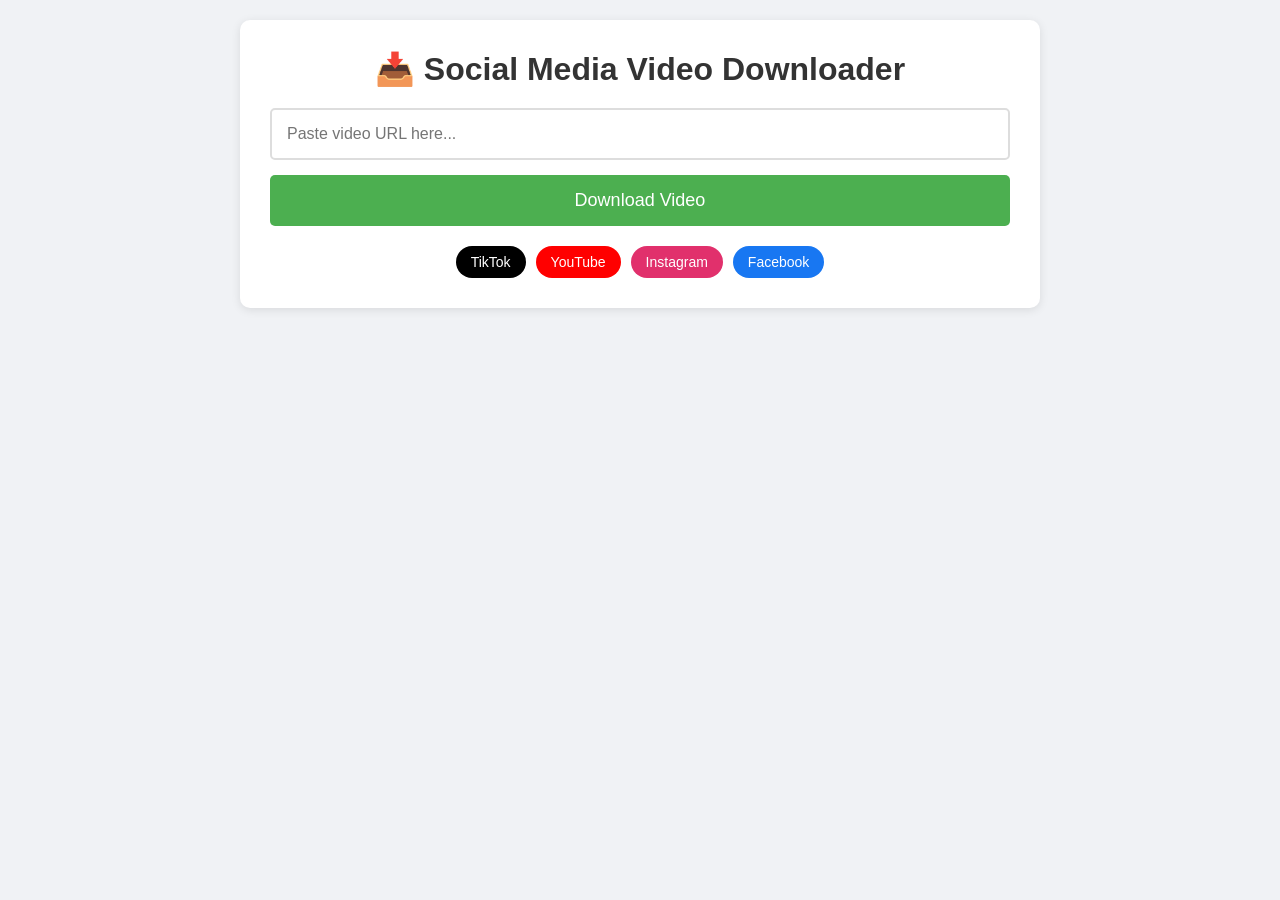
==== index.html @ af2e0701 "Implement HTML layout for social media video downloader This HTML file provides a user interface for" ====
<!DOCTYPE html>
<html lang="en">
<head>
    <meta charset="UTF-8">
    <meta name="viewport" content="width=device-width, initial-scale=1.0">
    <title>Video Downloader</title>
    <style>
        *{margin:0;padding:0;box-sizing:border-box;font-family:Arial,sans-serif}
        body{background:#f0f2f5;padding:20px}
        .container{max-width:800px;margin:0 auto;background:white;padding:30px;border-radius:10px;box-shadow:0 2px 10px rgba(0,0,0,0.1)}
        h1{text-align:center;color:#333;margin-bottom:20px}
        input{width:100%;padding:15px;border:2px solid #ddd;border-radius:5px;margin-bottom:15px;font-size:16px}
        button{width:100%;padding:15px;background:#4CAF50;color:white;border:none;border-radius:5px;font-size:18px;cursor:pointer}
        button:hover{background:#45a049}
        .platforms{display:flex;justify-content:center;gap:10px;margin-top:20px;flex-wrap:wrap}
        .badge{padding:8px 15px;border-radius:20px;color:white;font-size:14px}
        .tiktok{background:#000}.youtube{background:#ff0000}.instagram{background:#e1306c}.facebook{background:#1877f2}
    </style>
</head>
<body>
    <div class="container">
        <h1>📥 Social Media Video Downloader</h1>
        <input type="url" placeholder="Paste video URL here..." id="url">
        <button onclick="download()">Download Video</button>
        <div class="platforms">
            <span class="badge tiktok">TikTok</span>
            <span class="badge youtube">YouTube</span>
            <span class="badge instagram">Instagram</span>
            <span class="badge facebook">Facebook</span>
        </div>
    </div>
    <script>
        function download(){
            alert('Video download started! (Demo version)');
        }
    </script>
</body>
</html>
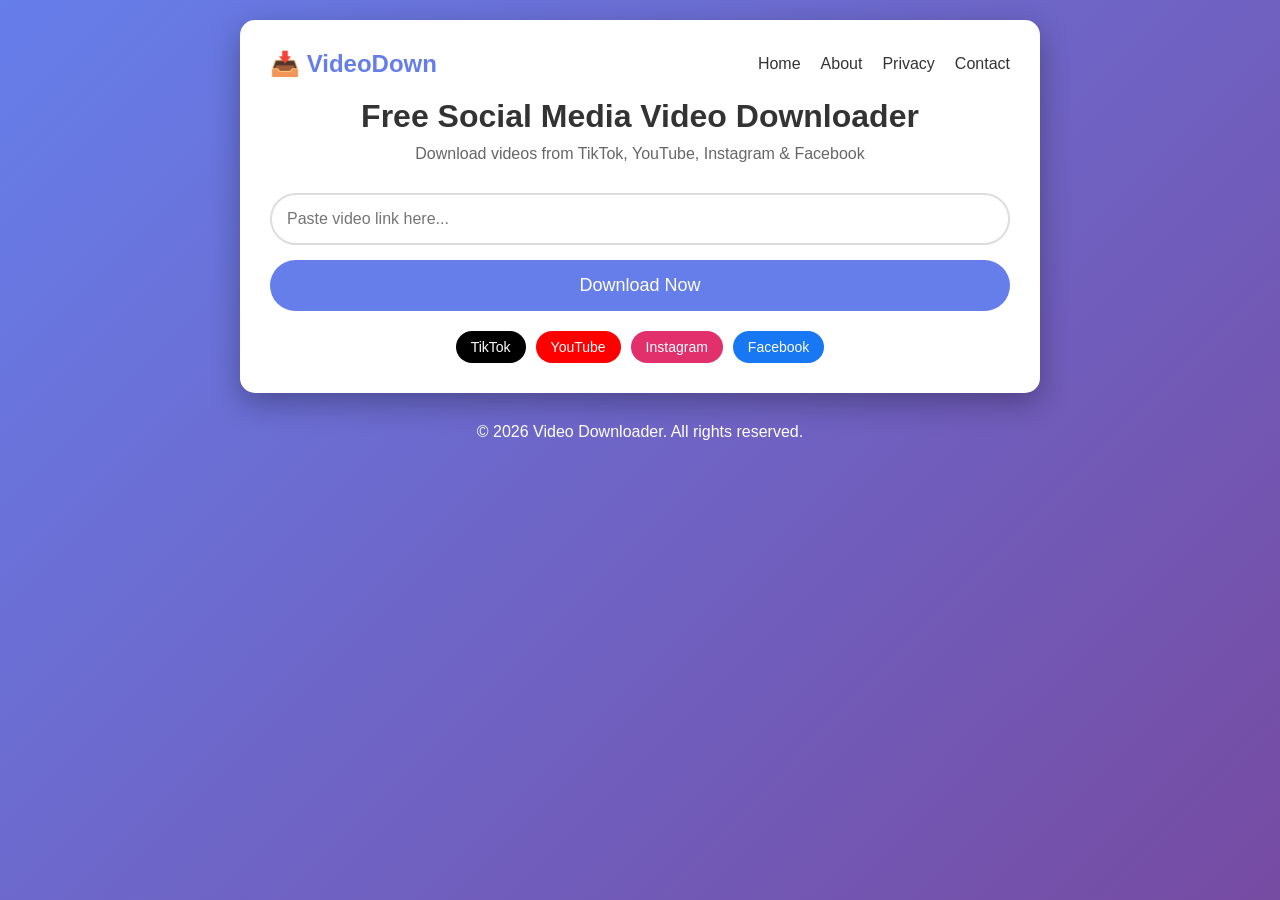
==== commit db00c7dc: "Initial upload" ====
--- a/index.html
+++ b/index.html
@@ -6,22 +6,42 @@
     <title>Video Downloader</title>
     <style>
         *{margin:0;padding:0;box-sizing:border-box;font-family:Arial,sans-serif}
-        body{background:#f0f2f5;padding:20px}
-        .container{max-width:800px;margin:0 auto;background:white;padding:30px;border-radius:10px;box-shadow:0 2px 10px rgba(0,0,0,0.1)}
-        h1{text-align:center;color:#333;margin-bottom:20px}
-        input{width:100%;padding:15px;border:2px solid #ddd;border-radius:5px;margin-bottom:15px;font-size:16px}
-        button{width:100%;padding:15px;background:#4CAF50;color:white;border:none;border-radius:5px;font-size:18px;cursor:pointer}
-        button:hover{background:#45a049}
+        body{background:linear-gradient(135deg,#667eea,#764ba2);min-height:100vh;padding:20px}
+        .container{max-width:800px;margin:0 auto;background:white;padding:30px;border-radius:15px;box-shadow:0 10px 30px rgba(0,0,0,0.3)}
+        h1{text-align:center;color:#333;margin-bottom:10px}
+        .subtitle{text-align:center;color:#666;margin-bottom:30px}
+        input{width:100%;padding:15px;border:2px solid #ddd;border-radius:50px;margin-bottom:15px;font-size:16px;outline:none}
+        input:focus{border-color:#667eea}
+        button{width:100%;padding:15px;background:#667eea;color:white;border:none;border-radius:50px;font-size:18px;cursor:pointer}
+        button:hover{background:#764ba2}
         .platforms{display:flex;justify-content:center;gap:10px;margin-top:20px;flex-wrap:wrap}
         .badge{padding:8px 15px;border-radius:20px;color:white;font-size:14px}
         .tiktok{background:#000}.youtube{background:#ff0000}.instagram{background:#e1306c}.facebook{background:#1877f2}
+        nav{display:flex;justify-content:space-between;align-items:center;margin-bottom:20px}
+        .logo{font-size:24px;font-weight:bold;color:#667eea}
+        .nav-links{display:flex;gap:20px}
+        .nav-links a{text-decoration:none;color:#333}
+        footer{text-align:center;margin-top:30px;color:white}
     </style>
 </head>
 <body>
     <div class="container">
-        <h1>📥 Social Media Video Downloader</h1>
-        <input type="url" placeholder="Paste video URL here..." id="url">
-        <button onclick="download()">Download Video</button>
+        <nav>
+            <div class="logo">📥 VideoDown</div>
+            <div class="nav-links">
+                <a href="index.html">Home</a>
+                <a href="about.html">About</a>
+                <a href="privacy.html">Privacy</a>
+                <a href="contact.html">Contact</a>
+            </div>
+        </nav>
+        
+        <h1>Free Social Media Video Downloader</h1>
+        <p class="subtitle">Download videos from TikTok, YouTube, Instagram & Facebook</p>
+        
+        <input type="url" placeholder="Paste video link here..." id="videoUrl">
+        <button onclick="download()">Download Now</button>
+        
         <div class="platforms">
             <span class="badge tiktok">TikTok</span>
             <span class="badge youtube">YouTube</span>
@@ -29,9 +49,19 @@
             <span class="badge facebook">Facebook</span>
         </div>
     </div>
+    
+    <footer>
+        <p>&copy; 2026 Video Downloader. All rights reserved.</p>
+    </footer>
+
     <script>
         function download(){
-            alert('Video download started! (Demo version)');
+            var url = document.getElementById('videoUrl').value;
+            if(!url){
+                alert('Please enter a video URL');
+                return;
+            }
+            alert('Processing: ' + url + '\n\nThis is a demo. Add backend API for real downloads.');
         }
     </script>
 </body>
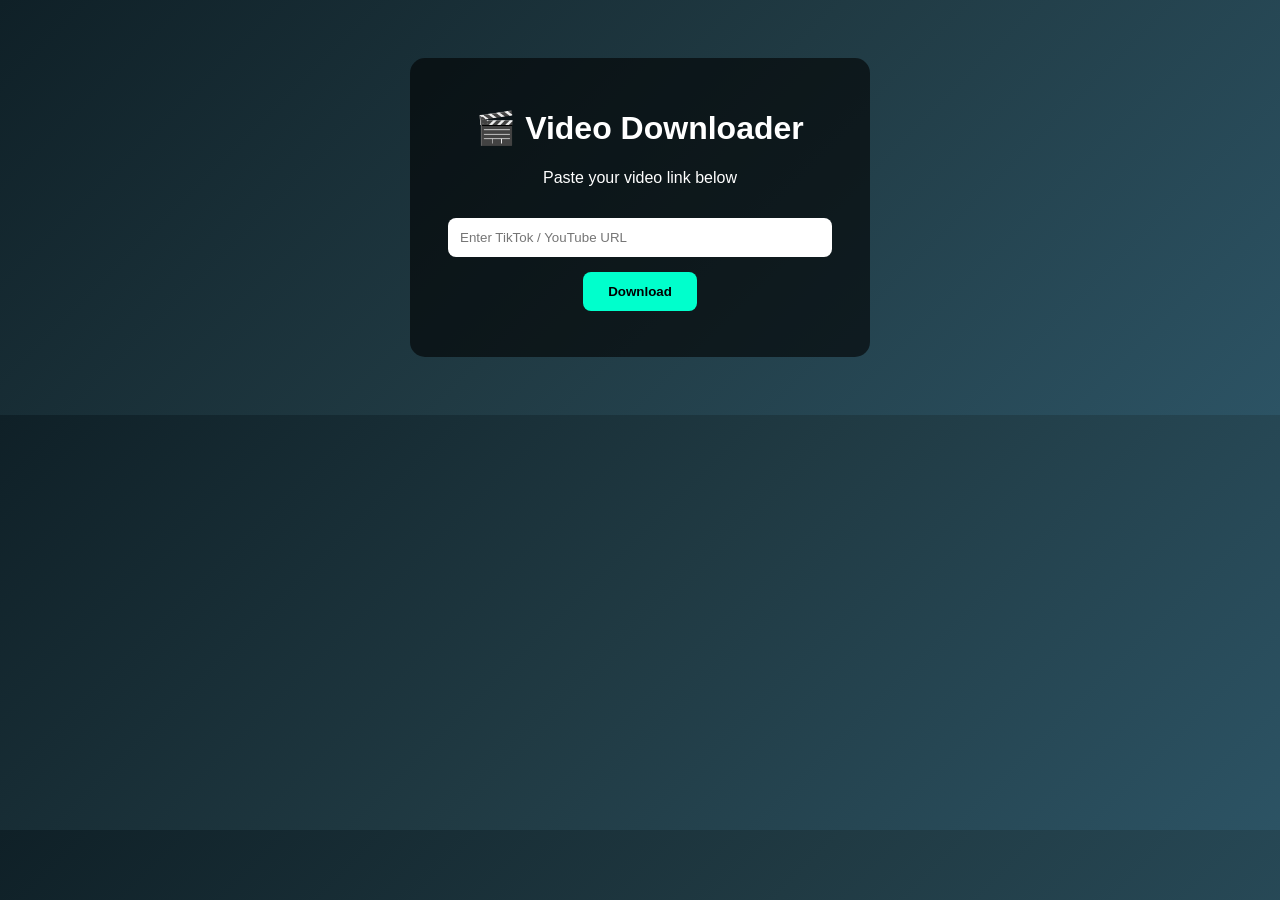
==== commit 54b388b8: "Update design" ====
--- a/index.html
+++ b/index.html
@@ -1,68 +1,74 @@
 <!DOCTYPE html>
 <html lang="en">
 <head>
-    <meta charset="UTF-8">
-    <meta name="viewport" content="width=device-width, initial-scale=1.0">
-    <title>Video Downloader</title>
-    <style>
-        *{margin:0;padding:0;box-sizing:border-box;font-family:Arial,sans-serif}
-        body{background:linear-gradient(135deg,#667eea,#764ba2);min-height:100vh;padding:20px}
-        .container{max-width:800px;margin:0 auto;background:white;padding:30px;border-radius:15px;box-shadow:0 10px 30px rgba(0,0,0,0.3)}
-        h1{text-align:center;color:#333;margin-bottom:10px}
-        .subtitle{text-align:center;color:#666;margin-bottom:30px}
-        input{width:100%;padding:15px;border:2px solid #ddd;border-radius:50px;margin-bottom:15px;font-size:16px;outline:none}
-        input:focus{border-color:#667eea}
-        button{width:100%;padding:15px;background:#667eea;color:white;border:none;border-radius:50px;font-size:18px;cursor:pointer}
-        button:hover{background:#764ba2}
-        .platforms{display:flex;justify-content:center;gap:10px;margin-top:20px;flex-wrap:wrap}
-        .badge{padding:8px 15px;border-radius:20px;color:white;font-size:14px}
-        .tiktok{background:#000}.youtube{background:#ff0000}.instagram{background:#e1306c}.facebook{background:#1877f2}
-        nav{display:flex;justify-content:space-between;align-items:center;margin-bottom:20px}
-        .logo{font-size:24px;font-weight:bold;color:#667eea}
-        .nav-links{display:flex;gap:20px}
-        .nav-links a{text-decoration:none;color:#333}
-        footer{text-align:center;margin-top:30px;color:white}
-    </style>
+  <meta charset="UTF-8">
+  <meta name="viewport" content="width=device-width, initial-scale=1.0">
+  <title>Video Downloader</title>
+  <style>
+    body {
+      font-family: Arial, sans-serif;
+      background: linear-gradient(135deg, #0f2027, #203a43, #2c5364);
+      color: #fff;
+      text-align: center;
+      padding: 50px;
+    }
+
+    .container {
+      background: rgba(0,0,0,0.6);
+      padding: 30px;
+      border-radius: 15px;
+      max-width: 400px;
+      margin: auto;
+    }
+
+    input {
+      width: 90%;
+      padding: 12px;
+      margin: 15px 0;
+      border: none;
+      border-radius: 8px;
+    }
+
+    button {
+      padding: 12px 25px;
+      background: #00ffcc;
+      border: none;
+      border-radius: 8px;
+      cursor: pointer;
+      font-weight: bold;
+    }
+
+    button:hover {
+      background: #00ccaa;
+    }
+  </style>
 </head>
 <body>
-    <div class="container">
-        <nav>
-            <div class="logo">📥 VideoDown</div>
-            <div class="nav-links">
-                <a href="index.html">Home</a>
-                <a href="about.html">About</a>
-                <a href="privacy.html">Privacy</a>
-                <a href="contact.html">Contact</a>
-            </div>
-        </nav>
-        
-        <h1>Free Social Media Video Downloader</h1>
-        <p class="subtitle">Download videos from TikTok, YouTube, Instagram & Facebook</p>
-        
-        <input type="url" placeholder="Paste video link here..." id="videoUrl">
-        <button onclick="download()">Download Now</button>
-        
-        <div class="platforms">
-            <span class="badge tiktok">TikTok</span>
-            <span class="badge youtube">YouTube</span>
-            <span class="badge instagram">Instagram</span>
-            <span class="badge facebook">Facebook</span>
-        </div>
-    </div>
-    
-    <footer>
-        <p>&copy; 2026 Video Downloader. All rights reserved.</p>
-    </footer>
 
-    <script>
-        function download(){
-            var url = document.getElementById('videoUrl').value;
-            if(!url){
-                alert('Please enter a video URL');
-                return;
-            }
-            alert('Processing: ' + url + '\n\nThis is a demo. Add backend API for real downloads.');
-        }
-    </script>
+  <div class="container">
+    <h1>🎬 Video Downloader</h1>
+    <p>Paste your video link below</p>
+
+    <input type="text" id="link" placeholder="Enter TikTok / YouTube URL">
+    <br>
+    <button onclick="download()">Download</button>
+
+    <p id="result"></p>
+  </div>
+
+  <script>
+    function download() {
+      let link = document.getElementById("link").value;
+
+      if (!link) {
+        document.getElementById("result").innerText = "⚠️ Please enter a link";
+        return;
+      }
+
+      document.getElementById("result").innerText =
+        "⏳ Processing... real download coming soon";
+    }
+  </script>
+
 </body>
 </html>
